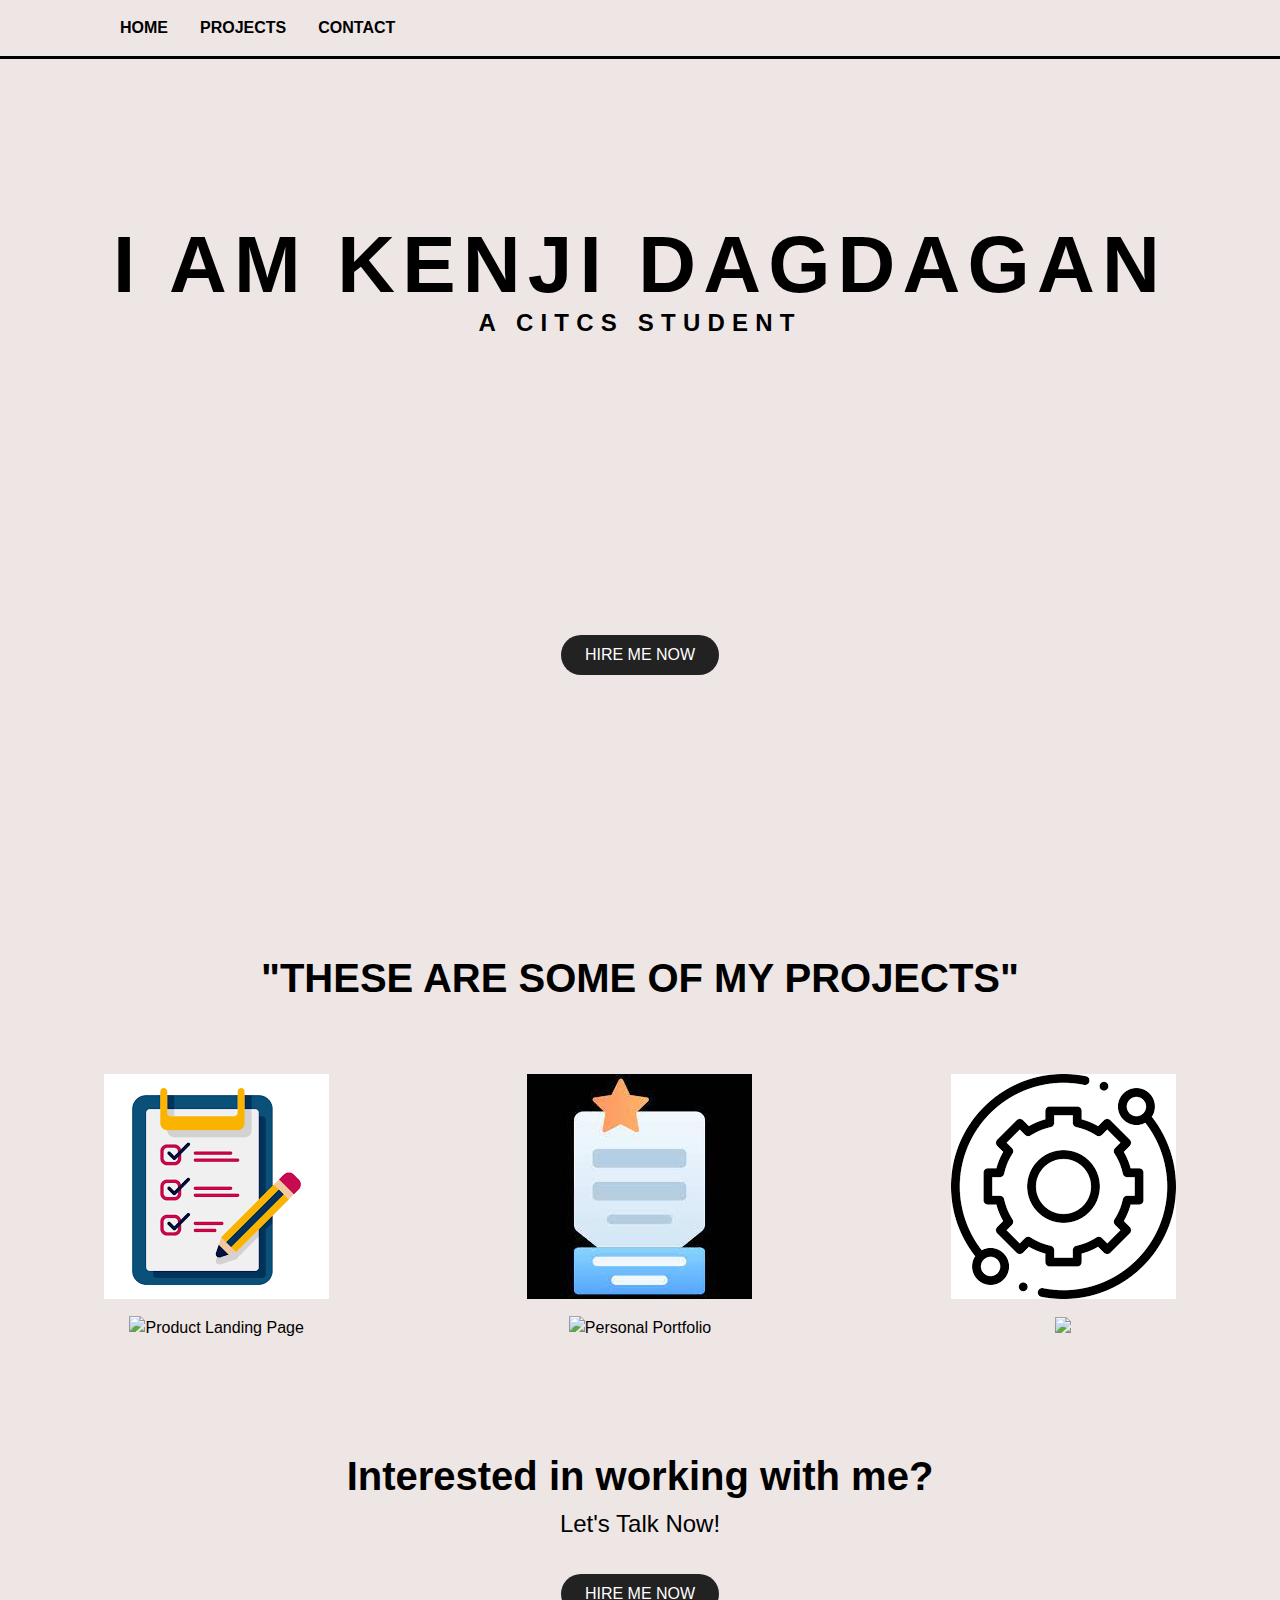
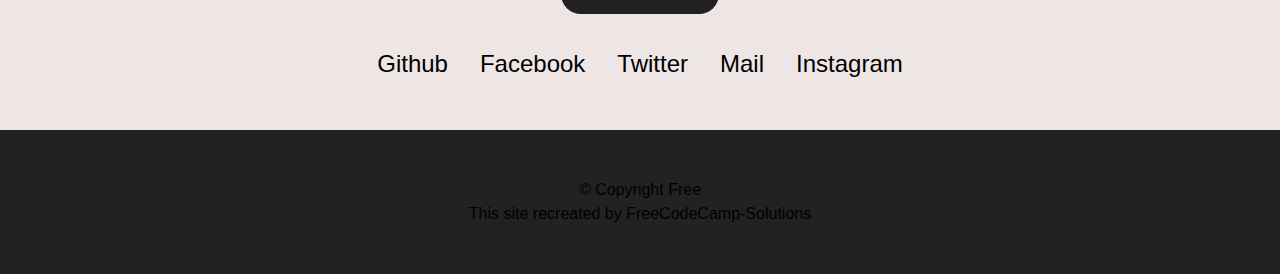
==== PersonalPortfolioWebpage/index.html @ 5698ac99 "start" ====
<!DOCTYPE html>
<html lang="en">
    <head>
        <meta charset="UTF-8" />
        <meta name="viewport" content="width=device-width, initial-scale=1.0" />
        <meta http-equiv="X-UA-Compatible" content="ie=edge" />
        <link rel="stylesheet" href="Portfolio.css">
     
        <title>Personal Portfolio Webpage</title>
    </head>
    <body>          
        <nav id="navbar">
            <div class="container">              
                <ul class="flex-row">
                    <li><a href="#welcome-section">Home</a></li>
                    <li><a href="#projects">Projects</a></li>
                    <li><a href="#contact">Contact</a></li>
                </ul>
            </div>
        </nav>

        <section id="welcome-section">
            <div class="container">
                <div class="header-text">
                    
                    <h1><strong>I am Kenji Dagdagan</strong></h1>
                    <p>A CITCS STUDENT</p>
                </div>
                <div class="center">
                    <a href="#" class="btn">Hire me now</a>
                </div>
            </div>
        </section>

        <section id="projects">
            <div class="container">
                <h2 id="caption">"These are some of my projects"</h2><br>
      <div id="bottom-line"></div>
            </div>
            
            <div class="project-container">
                <div class="project-tile center">
                    <a
                        href="https://kenjidags.github.io/project1_survey/"
                        target="_blank"
                    >
                        <div class="project-text center">
                            <h3>Survey Form</h3>
                        </div>
                        <img
                            src="[data-uri]"
                            alt="Survey Form"
                        />
                    </a>
                </div>

                <div class="project-tile center">
                    <a
                        href="https://kenjidags.github.io/Prj2_Tribute-Page/"
                        target="_blank"
                    >
                        <div class="project-text center">
                            <h3>Tribute Page</h3>
                        </div>
                        <img
                            src="[data-uri]"
                        />
                    </a>
                </div>

                <div class="project-tile center">
                    <a
                        href="https://kenjidags.github.io/prj03_DocPage/"
                        target="_blank">
                        <div class="project-text center">
                            <h3>Technical Documentation Page</h3>
                        </div>
                        <img src="[data-uri]" 
                        alt="Technical Documentation Page" />
                    </a>
                </div>

                <div class="project-tile center">
                    <a  href="https://kenjidags.github.io/prj04_ProductLandingPage/" 
                        target="_blank">
                        <div class="project-text center">
                            <h3>Product Landing Page</h3>
                        </div>
                        <img
                            src="https://getshogun.com/wp-content/uploads/2022/08/62c33cd2af3c682c6db514bd_z8iuKXKJZuPm8sgJdxLexH6oXdxl-sf7BC1u9T-uw6d3VbN9l4_70e7179xBQsbrqjDp5TwSgrh5XtXCqV2JuFHrZV91dnFGtI9SfifoWgfRnV8sMz7YBHy8ycupxw-4qMheIRb3-D4DdP_wdzU.jpg" 
                            alt="Product Landing Page"/>
                    </a>
                </div>

                
            

        <div class="project-tile center">
            <a
               href=""
               target="_blank">
               <div class="project-text center">
               <h3>Personal Portfolio</h3>
               </div>
               <img
               src="https://encrypted-tbn0.gstatic.com/images?q=tbn:ANd9GcQPvEw1AitnfW5ZPgiXL0PfA5aPf-oBFjuv_A&usqp=CAU"
               alt="Personal Portfolio"
           />
       </a>
   </div>

   <div class="project-tile center">
    <a
        href="https://kenjidags.github.io/Exercises/"
        target="_blank">
        <div class="project-text center">
        <h3>CSS Exercises</h3>
        </div>
        <img
            src="https://i.pinimg.com/originals/3d/0e/66/3d0e66125ceb5a8592da0dff8841c880.png"/>
</a>
</div>


            </div>


          
        </section>



        <section id="contact">
            <div class="container center">
                <h2>Interested in working with me?</h2>
                <p>Let's Talk Now!</p>
                <a href="#" class="btn">Hire me now</a>
                <div class="icons flex-row">
                    <a
                        id="profile-link"
                        href=""
                        target="_blank"
                        ><span class="fab fa-github">Github</span>
                    </a>
                    <a href="#"><span class="fab fa-facebook"></span>Facebook</a>
                    <a href="#"><span class="fab fa-twitter"></span>Twitter</a>
                    <a href="#"><span class="fas fa-envelope-open-text "></span>Mail</a>                       
                    <a href="#"><span class="fab fa-instagram"></span>Instagram</a>
                </div>
            </div>
        </section>

        <footer id="main-footer">
            <div class="container">
              <p>&copy; Copyright Free</p>
              <p id="creator">This site recreated by FreeCodeCamp-Solutions</a></p>
            </div>
          </footer>
    </body>
---- PersonalPortfolioWebpage/Portfolio.css ----
:root {
    --bg-light: #eee5e5;
    --bg-dark: #222222;
    --text-dark-strong: #000000;
 
    --text-light-strong: #ffffff;
   
    
}

p{
    text-align: center;
}
* {
    box-sizing: border-box;
    margin: 0;
    padding: 0;
}

body {
    font-family: 'Gill Sans', 'Gill Sans MT', Calibri, 'Trebuchet MS', sans-serif;
    line-height: 1.5;

    color: var(--text-dark-normal);
    background-color: var(--bg-light);
}

h1 {
    font-size: 5rem;
    line-height: 1;
    text-align: center;
    text-transform: uppercase;
}

h2 {
    font-size: 2.5rem;

    padding-bottom: 2rem;

    text-transform: uppercase;

    color: var(--text-dark-strong);

    text-align: center;
}

h3 {
    font-size: 1.8rem;

    color: var(--text-dark-strong);
}

h4 {
    text-align: center;
}

li {
    display: block;

    list-style: none;
}

a {
    text-decoration: none;

    color: var(--text-dark-normal);
}

strong {
    color: var(--text-dark-strong);
}

img {
    width: 100%;
}

.container {
    max-width: 1200px;
    height: 100%;
    margin: auto;
    padding: 0 4rem;
}

.center {
    display: flex;
    align-items: center;
    justify-content: center;

    text-align: center;
}

.flex-row {
    display: flex;
}

.header-text {
    font-size: 1.5rem;
    font-weight: 700;

    letter-spacing: 0.3em;
}

.btn {
    display: block;

    padding: 0.5rem 1.5rem;

    text-transform: uppercase;

    color: var(--text-light-strong);
    border-radius: 40px;
    background-color: var(--bg-dark);
}

#navbar {
    font-weight: 700;

    position: fixed;
    z-index: 100;
    top: 0;
    left: 0;

    width: 100%;

    text-transform: uppercase;

    border-color: var(--style-light);
    border-bottom: 3px solid;
    background-color: var(--bg-light);
}

#navbar .container {
    display: flex;
    align-items: center;
    justify-content: space-between;
}

#navbar a {
    display: block;

    padding: 1rem 1rem;
}

#navbar a:hover {
    color: var(--text-light-strong);
    background-color: var(--bg-dark);
}

.logo {
    font-size: 2rem;
}

#welcome-section {
    height: 100vh;
    padding: 25vh 0 25vh 0;

    background: no-repeat url("../img/showcase-img.jpg") center / cover;
}

#welcome-section .container {
    display: flex;
    flex-direction: column;
    justify-content: space-between;
}

.sub-heading {
    font-size: 2rem;
    line-height: 1;
;

    text-transform: uppercase;
}

#projects {
    padding: 3rem 0;
}

.project-container {
  display: grid;
  grid-template-columns: auto auto auto;
  grid-gap: 10px;
 
  padding: 10px;
}

.project-tile {
    position: relative;

    overflow: hidden;
}

.project-tile .project-text {
    position: absolute;
    top: 0;
    left: 0;
    display: flex;
    width: 100%;
    height: 100%;
    transition: all 0.5s;
    opacity: 0;
    background-color: rgba(0, 0, 0, 0.6);
}

.project-tile .project-text h3 {
    transition: all 0.5s;
    transform: scale(0);

    color: var(--text-light-strong);
}

.project-tile a:hover .project-text {
    transform: scale(1);

    opacity: 1;
}

.project-tile a:hover .project-text h3 {
    transform: scale(1);
}

#contact {
    padding: 3rem 0;
}

#contact h2 {
    padding: 0;

    text-transform: initial;
}

#contact p {
    font-size: 1.5rem;
}

#contact .btn {
    margin: 2rem 0;
}

#contact .container {
    flex-direction: column;
}

.icons {
    font-size: 1.5rem;
}

.icons a {
    margin-right: 2rem;
}

.icons a:last-of-type {
    margin-right: 0;
}


footer {
    padding: 3rem 0;

    color: var(--text-light-normal);
    background-color: var(--bg-dark);
}

footer .container {
    flex-direction: column;
}

footer strong {
    color: var(--text-light-strong);
}

footer .brand {
    line-height: 1.2;

    margin-bottom: 2rem;
} 

footer .brand > p {
    letter-spacing: 0.3em;
}

@media only screen and (max-width: 1800px) {
    .project-container {
        -ms-grid-columns: 1fr 1fr 1fr;
        grid-template-columns: repeat(3, 1fr);
    }
}

@media only screen and (max-width: 1200px) {
    .project-container {
        -ms-grid-columns: 1fr 1fr;
        grid-template-columns: repeat(2, 1fr);
    }
}



@media only screen and (max-width: 568px) {
    body {
        line-height: 1.2;
    }
    #navbar ul {
        display: none;
    }
    .container {
        padding: 0 1rem;
    }
    h1 {
        font-size: 2.5rem;
    }
    h2 {
        font-size: 2rem;

        padding-bottom: 1rem;
    }
    #contact h2 {
        padding-bottom: 0.5rem;
    }
    .header-text {
        font-size: 1.2rem;

        letter-spacing: 0.1em;
    }
    .sub-heading {
        font-size: 1.5rem;
    }
    #projects,
    #contact {
        padding: 1.5rem 0;
    }
    footer {
        padding: 1rem 0;
    }
    footer .brand {
        margin-bottom: 1rem;
    }
    .project-container {
        grid-auto-rows: 275px;
    }
}

@media (hover: none) {
    .project-tile .project-text {
        top: 100%;
        left: 0;

        display: block;

        height: auto;
        padding: 0.5rem 1rem;

        transform: translateY(-100%);

        opacity: 1;
    }
    .project-tile .project-text h3 {
        font-size: 1.3rem;

        transform: scale(1);
    }
}
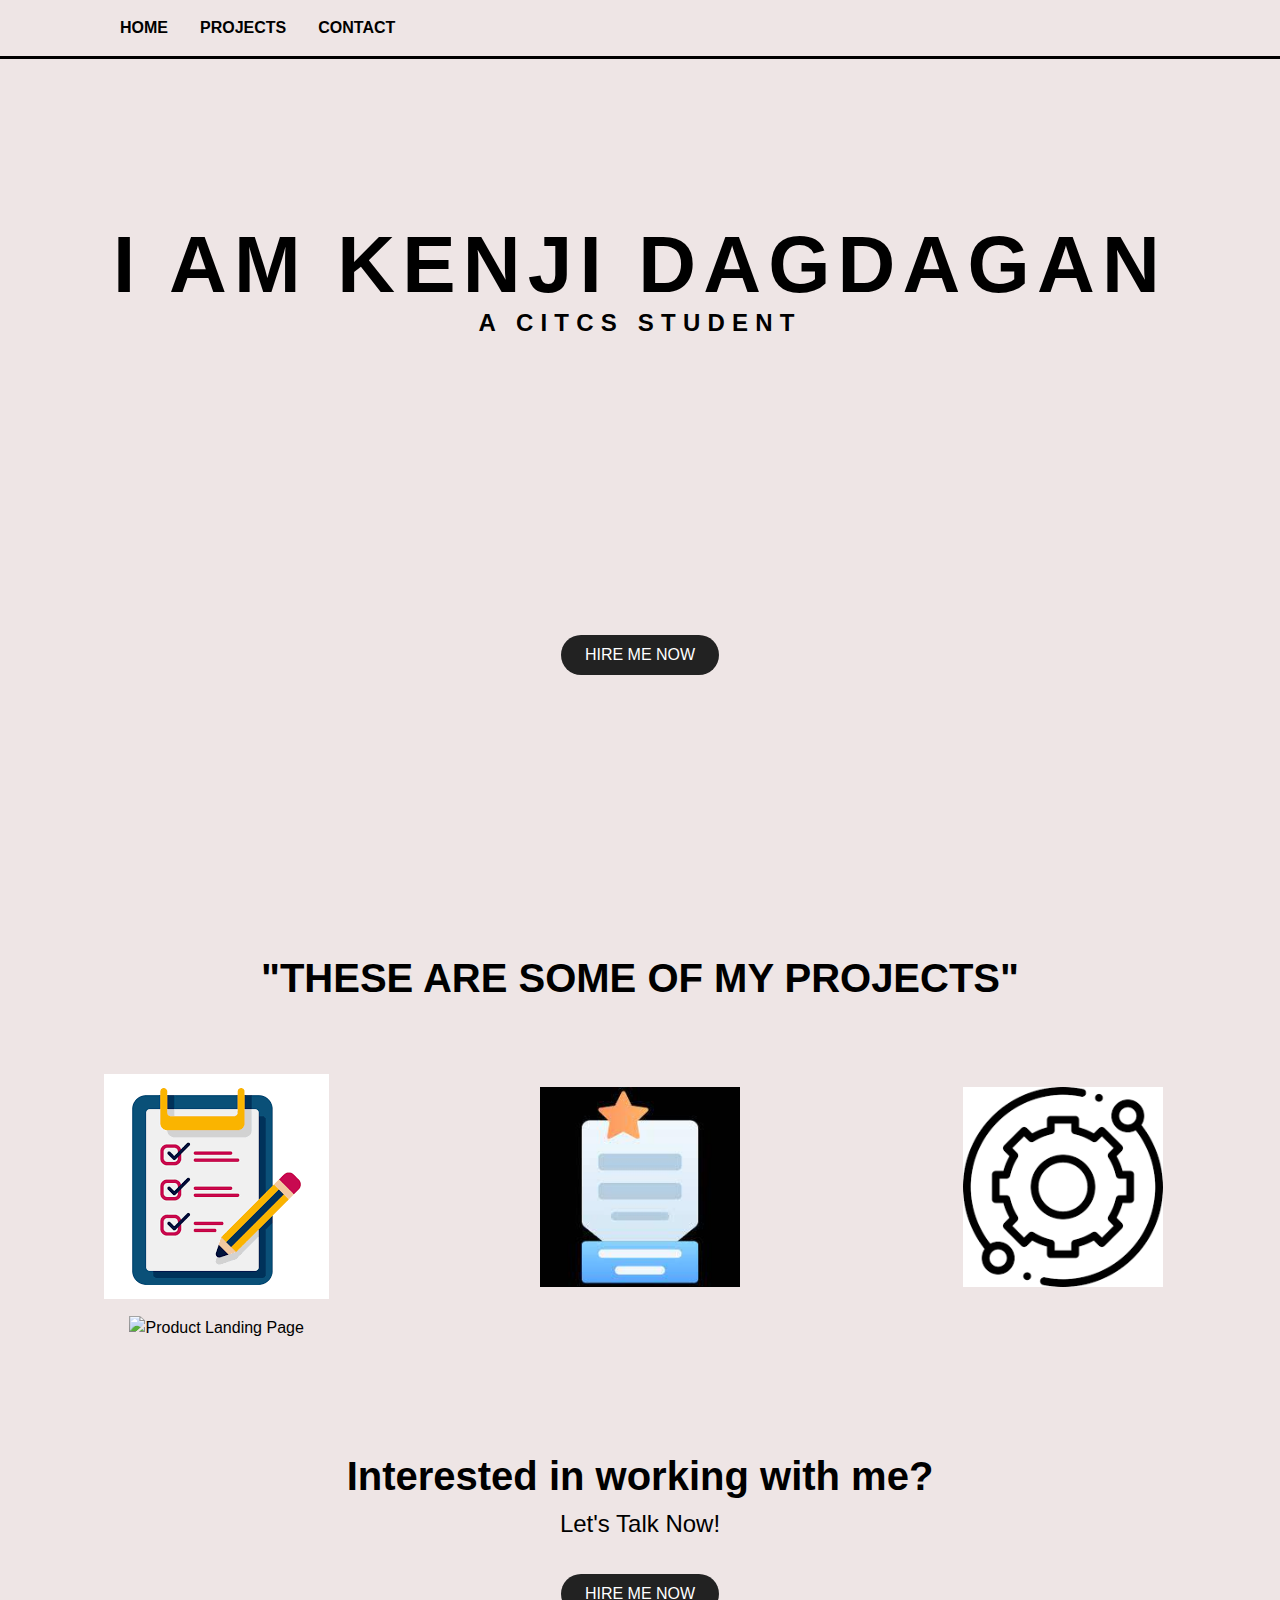
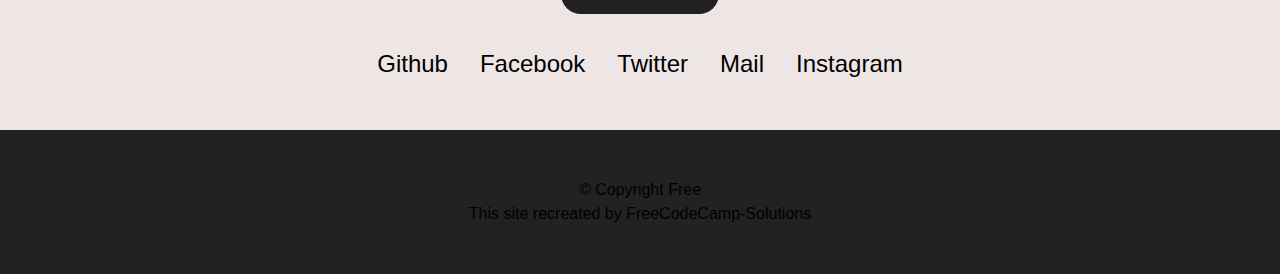
==== commit a59d5ae9: "Yesh" ====
--- a/PersonalPortfolioWebpage/index.html
+++ b/PersonalPortfolioWebpage/index.html
@@ -4,7 +4,7 @@
         <meta charset="UTF-8" />
         <meta name="viewport" content="width=device-width, initial-scale=1.0" />
         <meta http-equiv="X-UA-Compatible" content="ie=edge" />
-        <link rel="stylesheet" href="Portfolio.css">
+        <link rel="stylesheet" href="styles.css">
      
         <title>Personal Portfolio Webpage</title>
     </head>
@@ -41,14 +41,13 @@
             <div class="project-container">
                 <div class="project-tile center">
                     <a
-                        href="https://kenjidags.github.io/project1_survey/"
+                        href="https://surveyform-three.vercel.app/"
                         target="_blank"
                     >
                         <div class="project-text center">
                             <h3>Survey Form</h3>
                         </div>
-                        <img
-                            src="[data-uri]"
+                        <img class="Suvey" src="[data-uri]"
                             alt="Survey Form"
                         />
                     </a>
@@ -56,79 +55,43 @@
 
                 <div class="project-tile center">
                     <a
-                        href="https://kenjidags.github.io/Prj2_Tribute-Page/"
+                        href="https://tributepage-gilt.vercel.app/"
                         target="_blank"
                     >
                         <div class="project-text center">
                             <h3>Tribute Page</h3>
                         </div>
-                        <img
-                            src="[data-uri]"
+                        <img class="Tp" src="[data-uri]"
                         />
                     </a>
                 </div>
 
                 <div class="project-tile center">
                     <a
-                        href="https://kenjidags.github.io/prj03_DocPage/"
+                        href="https://technicaldocumentaionpage.vercel.app/"
                         target="_blank">
                         <div class="project-text center">
                             <h3>Technical Documentation Page</h3>
                         </div>
-                        <img src="[data-uri]" 
+                        <img class="TDP" src="[data-uri]" 
                         alt="Technical Documentation Page" />
                     </a>
                 </div>
 
                 <div class="project-tile center">
-                    <a  href="https://kenjidags.github.io/prj04_ProductLandingPage/" 
+                    <a  href="https://productlandingpage-five.vercel.app/" 
                         target="_blank">
                         <div class="project-text center">
                             <h3>Product Landing Page</h3>
                         </div>
-                        <img
-                            src="https://getshogun.com/wp-content/uploads/2022/08/62c33cd2af3c682c6db514bd_z8iuKXKJZuPm8sgJdxLexH6oXdxl-sf7BC1u9T-uw6d3VbN9l4_70e7179xBQsbrqjDp5TwSgrh5XtXCqV2JuFHrZV91dnFGtI9SfifoWgfRnV8sMz7YBHy8ycupxw-4qMheIRb3-D4DdP_wdzU.jpg" 
+                        <img class="PLP" src="https://media.licdn.com/dms/image/v2/D5612AQFJO7VFwUPNRA/article-inline_image-shrink_1500_2232/article-inline_image-shrink_1500_2232/0/1690896431253?e=1735776000&v=beta&t=xyuVoZIFUdkXBWZvDgMEQ358tYYa6KWjres2JyxFWsg" 
                             alt="Product Landing Page"/>
                     </a>
                 </div>
 
-                
-            
-
-        <div class="project-tile center">
-            <a
-               href=""
-               target="_blank">
-               <div class="project-text center">
-               <h3>Personal Portfolio</h3>
-               </div>
-               <img
-               src="https://encrypted-tbn0.gstatic.com/images?q=tbn:ANd9GcQPvEw1AitnfW5ZPgiXL0PfA5aPf-oBFjuv_A&usqp=CAU"
-               alt="Personal Portfolio"
-           />
-       </a>
-   </div>
-
-   <div class="project-tile center">
-    <a
-        href="https://kenjidags.github.io/Exercises/"
-        target="_blank">
-        <div class="project-text center">
-        <h3>CSS Exercises</h3>
-        </div>
-        <img
-            src="https://i.pinimg.com/originals/3d/0e/66/3d0e66125ceb5a8592da0dff8841c880.png"/>
-</a>
-</div>
-
-
             </div>
 
-
-          
         </section>
-
-
 
         <section id="contact">
             <div class="container center">
--- a/PersonalPortfolioWebpage/styles.css
+++ b/PersonalPortfolioWebpage/styles.css
@@ -0,0 +1,377 @@
+:root {
+    --bg-light: #eee5e5;
+    --bg-dark: #222222;
+    --text-dark-strong: #000000;
+ 
+    --text-light-strong: #ffffff;
+   
+    
+}
+
+p{
+    text-align: center;
+}
+* {
+    box-sizing: border-box;
+    margin: 0;
+    padding: 0;
+}
+
+body {
+    font-family: 'Gill Sans', 'Gill Sans MT', Calibri, 'Trebuchet MS', sans-serif;
+    line-height: 1.5;
+
+    color: var(--text-dark-normal);
+    background-color: var(--bg-light);
+}
+
+h1 {
+    font-size: 5rem;
+    line-height: 1;
+    text-align: center;
+    text-transform: uppercase;
+}
+
+h2 {
+    font-size: 2.5rem;
+
+    padding-bottom: 2rem;
+
+    text-transform: uppercase;
+
+    color: var(--text-dark-strong);
+
+    text-align: center;
+}
+
+h3 {
+    font-size: 1.8rem;
+
+    color: var(--text-dark-strong);
+}
+
+h4 {
+    text-align: center;
+}
+
+li {
+    display: block;
+
+    list-style: none;
+}
+
+a {
+    text-decoration: none;
+
+    color: var(--text-dark-normal);
+}
+
+strong {
+    color: var(--text-dark-strong);
+}
+
+.Survey {
+    width: 200px;
+    length: 200px;
+}
+
+.Tp {
+    width: 200px;
+    length: 200px;op: 200px;
+}
+
+.TDP {
+    width: 200px;
+    length: 200px;
+}
+
+.PLP {
+    width: 400px;
+    length: 400px;
+    right: 50px;
+}
+
+.container {
+    max-width: 1200px;
+    height: 100%;
+    margin: auto;
+    padding: 0 4rem;
+}
+
+.center {
+    display: flex;
+    align-items: center;
+    justify-content: center;
+
+    text-align: center;
+}
+
+.flex-row {
+    display: flex;
+}
+
+.header-text {
+    font-size: 1.5rem;
+    font-weight: 700;
+
+    letter-spacing: 0.3em;
+}
+
+.btn {
+    display: block;
+
+    padding: 0.5rem 1.5rem;
+
+    text-transform: uppercase;
+
+    color: var(--text-light-strong);
+    border-radius: 40px;
+    background-color: var(--bg-dark);
+}
+
+#navbar {
+    font-weight: 700;
+
+    position: fixed;
+    z-index: 100;
+    top: 0;
+    left: 0;
+
+    width: 100%;
+
+    text-transform: uppercase;
+
+    border-color: var(--style-light);
+    border-bottom: 3px solid;
+    background-color: var(--bg-light);
+}
+
+#navbar .container {
+    display: flex;
+    align-items: center;
+    justify-content: space-between;
+}
+
+#navbar a {
+    display: block;
+
+    padding: 1rem 1rem;
+}
+
+#navbar a:hover {
+    color: var(--text-light-strong);
+    background-color: var(--bg-dark);
+}
+
+.logo {
+    font-size: 2rem;
+}
+
+#welcome-section {
+    height: 100vh;
+    padding: 25vh 0 25vh 0;
+
+    background: no-repeat url("../img/showcase-img.jpg") center / cover;
+}
+
+#welcome-section .container {
+    display: flex;
+    flex-direction: column;
+    justify-content: space-between;
+}
+
+.sub-heading {
+    font-size: 2rem;
+    line-height: 1;
+;
+
+    text-transform: uppercase;
+}
+
+#projects {
+    padding: 3rem 0;
+}
+
+.project-container {
+  display: grid;
+  grid-template-columns: auto auto auto;
+  grid-gap: 10px;
+ 
+  padding: 10px;
+}
+
+.project-tile {
+    position: relative;
+
+    overflow: hidden;
+}
+
+.project-tile .project-text {
+    position: absolute;
+    top: 0;
+    left: 0;
+    display: flex;
+    width: 100%;
+    height: 100%;
+    transition: all 0.5s;
+    opacity: 0;
+    background-color: rgba(0, 0, 0, 0.6);
+}
+
+.project-tile .project-text h3 {
+    transition: all 0.5s;
+    transform: scale(0);
+
+    color: var(--text-light-strong);
+}
+
+.project-tile a:hover .project-text {
+    transform: scale(1);
+
+    opacity: 1;
+}
+
+.project-tile a:hover .project-text h3 {
+    transform: scale(1);
+}
+
+#contact {
+    padding: 3rem 0;
+}
+
+#contact h2 {
+    padding: 0;
+
+    text-transform: initial;
+}
+
+#contact p {
+    font-size: 1.5rem;
+}
+
+#contact .btn {
+    margin: 2rem 0;
+}
+
+#contact .container {
+    flex-direction: column;
+}
+
+.icons {
+    font-size: 1.5rem;
+}
+
+.icons a {
+    margin-right: 2rem;
+}
+
+.icons a:last-of-type {
+    margin-right: 0;
+}
+
+
+footer {
+    padding: 3rem 0;
+
+    color: var(--text-light-normal);
+    background-color: var(--bg-dark);
+}
+
+footer .container {
+    flex-direction: column;
+}
+
+footer strong {
+    color: var(--text-light-strong);
+}
+
+footer .brand {
+    line-height: 1.2;
+
+    margin-bottom: 2rem;
+} 
+
+footer .brand > p {
+    letter-spacing: 0.3em;
+}
+
+@media only screen and (max-width: 1800px) {
+    .project-container {
+        -ms-grid-columns: 1fr 1fr 1fr;
+        grid-template-columns: repeat(3, 1fr);
+    }
+}
+
+@media only screen and (max-width: 1200px) {
+    .project-container {
+        -ms-grid-columns: 1fr 1fr;
+        grid-template-columns: repeat(2, 1fr);
+    }
+}
+
+
+
+@media only screen and (max-width: 568px) {
+    body {
+        line-height: 1.2;
+    }
+    #navbar ul {
+        display: none;
+    }
+    .container {
+        padding: 0 1rem;
+    }
+    h1 {
+        font-size: 2.5rem;
+    }
+    h2 {
+        font-size: 2rem;
+
+        padding-bottom: 1rem;
+    }
+    #contact h2 {
+        padding-bottom: 0.5rem;
+    }
+    .header-text {
+        font-size: 1.2rem;
+
+        letter-spacing: 0.1em;
+    }
+    .sub-heading {
+        font-size: 1.5rem;
+    }
+    #projects,
+    #contact {
+        padding: 1.5rem 0;
+    }
+    footer {
+        padding: 1rem 0;
+    }
+    footer .brand {
+        margin-bottom: 1rem;
+    }
+    .project-container {
+        grid-auto-rows: 275px;
+    }
+}
+
+@media (hover: none) {
+    .project-tile .project-text {
+        top: 100%;
+        left: 0;
+
+        display: block;
+
+        height: auto;
+        padding: 0.5rem 1rem;
+
+        transform: translateY(-100%);
+
+        opacity: 1;
+    }
+    .project-tile .project-text h3 {
+        font-size: 1.3rem;
+
+        transform: scale(1);
+    }
+}